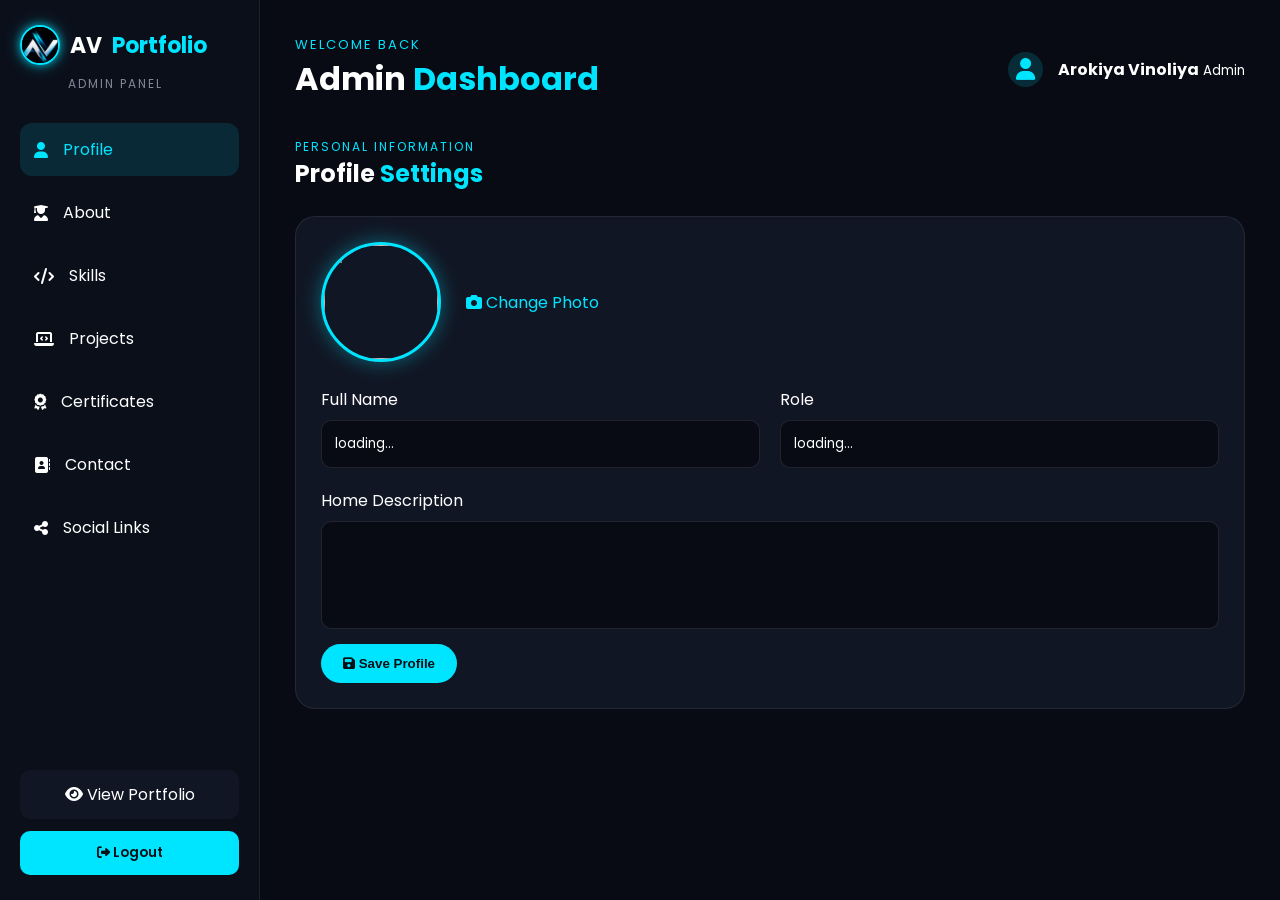
==== dashboard.html @ d221850b "Add portfolio website files" ====
<!DOCTYPE html>
<html lang="en">
<head>
    <meta charset="UTF-8">
    <meta name="viewport" content="width=device-width, initial-scale=1.0">

    <title>Admin Dashboard | Arokiya Vinoliya</title>

    <link href="https://fonts.googleapis.com/css2?family=Poppins:wght@300;400;500;600;700&display=swap" rel="stylesheet">

    <link rel="stylesheet"
          href="https://cdnjs.cloudflare.com/ajax/libs/font-awesome/6.5.2/css/all.min.css">

    <link rel="stylesheet" href="dashboard.css">
</head>

<body>

<!-- ================= SIDEBAR ================= -->

<div class="dashboard">

    <aside class="sidebar">

        <div class="dashboard-logo">
            <img src="logo.png" alt="AV Logo">
            AV<span>Portfolio</span>
        </div>

        <p class="admin-label">ADMIN PANEL</p>

        <ul class="sidebar-menu">

            <li class="menu-item active" data-section="profile">
                <i class="fas fa-user"></i>
                <span>Profile</span>
            </li>

            <li class="menu-item" data-section="about">
                <i class="fas fa-user-graduate"></i>
                <span>About</span>
            </li>

            <li class="menu-item" data-section="skills">
                <i class="fas fa-code"></i>
                <span>Skills</span>
            </li>

            <li class="menu-item" data-section="projects">
                <i class="fas fa-laptop-code"></i>
                <span>Projects</span>
            </li>

            <li class="menu-item" data-section="certificates">
                <i class="fas fa-award"></i>
                <span>Certificates</span>
            </li>

            <li class="menu-item" data-section="contact">
                <i class="fas fa-address-book"></i>
                <span>Contact</span>
            </li>

            <li class="menu-item" data-section="social">
                <i class="fas fa-share-nodes"></i>
                <span>Social Links</span>
            </li>

        </ul>

        <div class="sidebar-bottom">

            <a href="index.html" target="_blank">
                <i class="fas fa-eye"></i>
                View Portfolio
            </a>

            <button id="logoutBtn">
                <i class="fas fa-right-from-bracket"></i>
                Logout
            </button>

        </div>

    </aside>


    <!-- ================= MAIN CONTENT ================= -->

    <main class="main-content">

        <div class="topbar">

            <div>
                <p class="welcome-text">WELCOME BACK</p>
                <h1>Admin <span>Dashboard</span></h1>
            </div>

            <div class="admin-profile">
                <div class="admin-avatar">
                    <i class="fas fa-user"></i>
                </div>

                <div>
                    <strong>Arokiya Vinoliya</strong>
                    <small>Admin</small>
                </div>
            </div>

        </div>


        <!-- ================= PROFILE ================= -->

        <section class="dashboard-section active-section" id="profile">

            <div class="section-heading">

                <div>
                    <p>PERSONAL INFORMATION</p>
                    <h2>Profile <span>Settings</span></h2>
                </div>

            </div>

            <div class="edit-card">

                <div class="profile-preview">

                    <div class="dashboard-photo">
                        <img src="No dp _ Dp _ empty _ default dp _ blocked dp _ pfp _ gray dp _ black dp.jpg" id="profilePreview">
                    </div>

                    <label class="upload-btn">

                        <i class="fas fa-camera"></i>
                        Change Photo

                        <input type="file"
                               id="profileImage"
                               accept="image/*"
                               hidden>

                    </label>

                </div>


                <div class="form-grid">

                    <div class="form-group">

                        <label>Full Name</label>

                        <input type="text"
                               id="profileName"
                               value="loading...">

                    </div>

                    <div class="form-group">

                        <label>Role</label>

                        <input type="text"
                               id="profileRole"
                               value="loading...">

                    </div>

                    <div class="form-group full">

                        <label>Home Description</label>

                        <textarea id="profileDescription"
                                  rows="4"></textarea>

                    </div>

                </div>

                <button class="save-btn" onclick="saveProfile()">
                    <i class="fas fa-save"></i>
                    Save Profile
                </button>

            </div>

        </section>

        <!-- ================= ABOUT ================= -->

<section class="dashboard-section" id="about">

    <div class="section-heading">

        <div>
            <p>EDIT ABOUT SECTION</p>
            <h2>About <span>Me</span></h2>
        </div>

    </div>

    <div class="cards-grid">

        <!-- STUDENT -->
        <div class="edit-card">

            <div class="card-icon">
                <i class="fas fa-user-graduate"></i>
            </div>

            <h3>B.Tech IT Student</h3>

            <textarea
                rows="5"
                id="aboutStudent"
            >Currently pursuing B.Tech Information Technology and building my knowledge in programming, web development and modern technologies.</textarea>

            <button
                class="small-save"
                onclick="saveAbout('student')">

                <i class="fas fa-save"></i>
                Save Changes

            </button>

        </div>


        <!-- INTERESTS -->
        <div class="edit-card">

            <div class="card-icon">
                <i class="fas fa-heart"></i>
            </div>

            <h3>My Interests</h3>

            <textarea
                rows="5"
                id="aboutInterests"
            >I enjoy learning new technologies, creating websites, exploring creative ideas and improving my technical skills.</textarea>

            <button
                class="small-save"
                onclick="saveAbout('interests')">

                <i class="fas fa-save"></i>
                Save Changes

            </button>

        </div>


        <!-- GOAL -->
        <div class="edit-card">

            <div class="card-icon">
                <i class="fas fa-rocket"></i>
            </div>

            <h3>My Goal</h3>

            <textarea
                rows="5"
                id="aboutGoal"
            >My goal is to become a skilled IT professional and work on innovative projects that solve real-world problems.</textarea>

            <button
                class="small-save"
                onclick="saveAbout('goal')">

                <i class="fas fa-save"></i>
                Save Changes

            </button>

        </div>

    </div>


    <!-- ================= PROFILE STATS ================= -->

    <div class="section-heading about-stats-heading">

        <div>
            <p>PROFILE INFORMATION</p>
            <h2>My <span>Stats</span></h2>
        </div>

    </div>


    <div class="about-stats-grid">


        <!-- PROJECTS - AUTOMATIC -->
        <div class="stat-edit-card">

            <div class="stat-icon">
                <i class="fas fa-folder-open"></i>
            </div>

            <div class="stat-content">

                <h3>Projects</h3>

                <strong id="dashboardProjectCount">
                    0+
                </strong>

                <small>
                    Automatically calculated
                </small>

            </div>

        </div>


        <!-- CERTIFICATES - AUTOMATIC -->
        <div class="stat-edit-card">

            <div class="stat-icon">
                <i class="fas fa-award"></i>
            </div>

            <div class="stat-content">

                <h3>Certificates</h3>

                <strong id="dashboardCertificateCount">
                    0+
                </strong>

                <small>
                    Automatically calculated
                </small>

            </div>

        </div>


        <!-- CGPA - EDITABLE -->
        <div class="stat-edit-card">

            <div class="stat-icon">
                <i class="fas fa-graduation-cap"></i>
            </div>

            <div class="stat-content">

                <h3>CGPA</h3>

                <input
                    type="number"
                    id="aboutCgpa"
                    min="0"
                    max="10"
                    step="0.01"
                    placeholder="Enter CGPA"
                >

                <button
                    class="small-save"
                    onclick="saveAboutCgpa()">

                    <i class="fas fa-save"></i>
                    Save CGPA

                </button>

            </div>

        </div>


        <!-- RESUME -->
        <div class="stat-edit-card">

            <div class="stat-icon">
                <i class="fas fa-file-pdf"></i>
            </div>

            <div class="stat-content">

                <h3>Resume</h3>

                <input
                    type="file"
                    id="resumeFile"
                    accept=".pdf"
                >

                <button
                    class="small-save"
                    onclick="uploadResume()">

                    <i class="fas fa-upload"></i>
                    Upload Resume

                </button>

                <small id="resumeStatus">
                    No resume uploaded
                </small>

            </div>

        </div>


    </div>

</section>
        <!-- ================= SKILLS ================= -->

        <section class="dashboard-section" id="skills">

            <div class="section-heading">

                <div>
                    <p>MANAGE YOUR TECHNOLOGIES</p>
                    <h2>My <span>Skills</span></h2>
                </div>

                <button class="add-btn" onclick="openSkillModal()">
                    <i class="fas fa-plus"></i>
                    Add Skill
                </button>

            </div>

        <div class="data-list" id="skillsList"></div>

        </section>

    <!-- ================= PROJECTS ================= -->

<section class="dashboard-section" id="projects">

    <div class="section-heading">

        <div>
            <p>MANAGE YOUR WORK</p>
            <h2>My <span>Projects</span></h2>
        </div>

        <button
            type="button"
            class="add-btn"
            onclick="openProjectModal()">

            <i class="fas fa-plus"></i>
            Add Project

        </button>

    </div>

    <div
        class="project-admin-grid"
        id="projectAdminGrid">

        <div class="loading-message">
            <i class="fas fa-spinner fa-spin"></i>
            Loading projects...
        </div>

    </div>

</section>
<!-- ================= PROJECT MODAL ================= -->

<div class="modal" id="projectModal">

    <div class="modal-box project-modal-box">

        <button
            type="button"
            class="close-modal"
            onclick="closeProjectModal()">

            <i class="fas fa-xmark"></i>

        </button>


        <div class="modal-icon">

            <i class="fas fa-laptop-code"></i>

        </div>


        <h2 id="projectModalTitle">
            Add New <span>Project</span>
        </h2>

        <p>
            Add your project details below.
        </p>


        <!-- Project Title -->

        <div class="form-group">

            <label>Project Title</label>

            <input
                type="text"
                id="projectTitle"
                placeholder="Example: Personal Portfolio">

        </div>


        <!-- Description -->

        <div class="form-group">

            <label>Description</label>

            <textarea
                id="projectDescription"
                rows="4"
                placeholder="Describe your project..."></textarea>

        </div>


        <!-- Technologies -->

        <div class="form-group">

            <label>Technologies</label>

            <input
                type="text"
                id="projectTechnologies"
                placeholder="HTML, CSS, JavaScript">

            <small>
                Separate technologies using commas.
            </small>

        </div>


        <!-- GitHub -->

        <div class="form-group">

            <label>
                <i class="fab fa-github"></i>
                GitHub Link
            </label>

            <input
                type="url"
                id="projectGithub"
                placeholder="https://github.com/username/project">

        </div>


        <!-- Live Demo -->

        <div class="form-group">

            <label>
                <i class="fas fa-globe"></i>
                Live Demo Link
            </label>

            <input
                type="url"
                id="projectLiveDemo"
                placeholder="https://your-project.com">

        </div>


       

        <!-- Project Image Upload -->

<div class="form-group">

    <label>
        <i class="fas fa-image"></i>
        Project Image
    </label>

    <input
        type="file"
        id="projectImageFile"
        accept="image/*">

    <small>
        Upload a project image.
    </small>

</div>

        <button
            type="button"
            class="save-btn"
            onclick="saveProject()">

            <i class="fas fa-save"></i>

            Save Project

        </button>

    </div>

</div>
<!-- ================= CERTIFICATE MODAL ================= -->

<div class="modal" id="certificateModal">

    <div class="modal-box certificate-modal-box">

        <button
            type="button"
            class="close-modal"
            onclick="closeCertificateModal()">

            <i class="fas fa-xmark"></i>

        </button>


        <div class="modal-icon">

            <i class="fas fa-certificate"></i>

        </div>


        <h2 id="certificateModalTitle">
            Add New <span>Certificate</span>
        </h2>


        <p>
            Add your certificate details below.
        </p>


        <!-- Certificate Title -->

        <div class="form-group">

            <label>
                Certificate Title
            </label>

            <input
                type="text"
                id="certificateTitle"
                placeholder="Example: Cloud Computing">

        </div>


        <!-- Issuing Organization -->

        <div class="form-group">

            <label>
                Issuing Organization
            </label>

            <input
                type="text"
                id="certificateOrganization"
                placeholder="Example: NPTEL">

        </div>


        <!-- Achievement -->

        <div class="form-group">

            <label>
                Achievement / Grade
            </label>

            <input
                type="text"
                id="certificateGrade"
                placeholder="Example: Elite + Silver">

        </div>


        <!-- Issue Date -->

        <div class="form-group">

            <label>
                Issue Date
            </label>

            <input
                type="text"
                id="certificateDate"
                placeholder="Example: March 2026">

        </div>
        <!-- Certificate Description -->

<div class="form-group">

    <label>
        Description
    </label>

    <textarea
        id="certificateDescription"
        rows="4"
        placeholder="Describe your certificate, achievement or what you learned..."></textarea>

</div>


        <!-- Certificate File Upload -->

        <div class="form-group">

            <label>

                <i class="fas fa-file-arrow-up"></i>

                Upload Certificate

            </label>


            <input
                type="file"
                id="certificateFile"
                accept="image/*,.pdf">


            <small>
                Upload certificate image or PDF.
            </small>
            <div
    id="existingCertificateFile"
    style="
        display:none;
        margin-top:10px;
        padding:10px;
        border-radius:10px;
        background:rgba(0,229,255,0.08);
        color:#00e5ff;
        font-size:12px;
    ">
</div>

        </div>


        <!-- Save -->

        <button
            type="button"
            class="save-btn"
            onclick="saveCertificate()">

            <i class="fas fa-save"></i>

            Save Certificate

        </button>


    </div>

</div>
<!-- ================= CERTIFICATES ================= -->

<section class="dashboard-section" id="certificates">

    <div class="section-heading">

        <div>
            <p>YOUR ACHIEVEMENTS</p>
            <h2>My <span>Certificates</span></h2>
        </div>

        <button
            type="button"
            class="add-btn"
            onclick="openCertificateModal()">

            <i class="fas fa-plus"></i>
            Add Certificate

        </button>

    </div>


    <div
        class="certificate-admin-grid"
        id="certificateAdminGrid">

        <div class="loading-message">

            <i class="fas fa-spinner fa-spin"></i>

            Loading certificates...

        </div>

    </div>

</section>
        <!-- ================= CONTACT ================= -->

        <section class="dashboard-section" id="contact">

            <div class="section-heading">

                <div>
                    <p>CONTACT INFORMATION</p>
                    <h2>Contact <span>Details</span></h2>
                </div>

            </div>


            <div class="edit-card">

                <div class="form-grid">

                    <div class="form-group">

                        <label>Email</label>

                        <input type="email"
                               id="email"
                               value="yourmail@gmail.com">

                    </div>

                    <div class="form-group">

                        <label>Phone</label>

                        <input type="text"
                               id="phone"
                               value="+91 XXXXX XXXXX">

                    </div>

                    <div class="form-group full">

                        <label>Location</label>

                        <input type="text"
                               id="location"
                               value="Tamil Nadu, India">

                    </div>

                </div>

                <button
                   
                   class="save-btn"
                   onclick="saveContact()">

                  <i class="fas fa-save"></i>
                    Save Contact

                </button>

            </div>

        </section>


        <!-- ================= SOCIAL ================= -->

        <section class="dashboard-section" id="social">

            <div class="section-heading">

                <div>
                    <p>SOCIAL MEDIA</p>
                    <h2>Social <span>Links</span></h2>
                </div>

            </div>


            <div class="edit-card">

                <div class="form-group">

                    <label>
                        <i class="fab fa-linkedin"></i>
                        LinkedIn
                    </label>

                   <input type="url"
       id="socialLinkedin"
       placeholder="www.linkedin.com/in/xxxxx-x-xxxxxx">

                </div>


                <div class="form-group">

                    <label>
                        <i class="fab fa-github"></i>
                        GitHub
                    </label>

                   <input type="url"
       id="socialGithub"
       placeholder="https://github.com/yourusername">

                </div>


                <div class="form-group">

                    <label>
                        <i class="fab fa-whatsapp"></i>
                        Whatsapp
                    </label>

                    <input type="url"
                           id="socialWhatsapp"  
                           placeholder="https://wa.me/xxxxxxxxxxx">

                </div>


               <button
    type="button"
    class="save-btn"
    onclick="saveSocialLinks()">

    <i class="fas fa-save"></i>
    Save Social Links

</button> 
            </div>

        </section>

    </main>

</div>


<!-- ================= SKILL MODAL ================= -->

<div class="modal" id="skillModal">

    <div class="modal-box">

        <button
            type="button"
            class="close-modal"
            onclick="closeSkillModal()">

            <i class="fas fa-xmark"></i>

        </button>


        <div class="modal-icon">

            <i class="fas fa-code"></i>

        </div>


        <h2 id="skillModalTitle">
            Add New <span>Skill</span>
        </h2>

        <p>
            Add or update a skill in your portfolio.
        </p>


        <div class="form-group">

            <label>Skill Category</label>

        <div class="category-row">

    <select id="skillCategory"></select>

    <button
        type="button"
        class="add-category-btn"
        onclick="openCategoryModal()">

        <i class="fas fa-plus"></i>

        Add Category

    </button>

</div>

        </div>


        <div class="form-group">

            <label>Skill Name</label>

            <input
                type="text"
                id="newSkillName"
                placeholder="Example: Python">

        </div>


        <div class="form-group">

            <label>
                Skill Level:
                <span id="skillPercentageText">80%</span>
            </label>

            <input
                type="range"
                id="newSkillPercentage"
                min="0"
                max="100"
                value="80">

        </div>


        <button
            type="button"
            class="save-btn"
            onclick="saveSkill()">

            <i class="fas fa-save"></i>

            Save Skill

        </button>

    </div>

</div>
<div class="modal" id="categoryModal">

    <div class="modal-box">

        <button
            type="button"
            class="close-modal"
            onclick="closeCategoryModal()">

            <i class="fas fa-xmark"></i>

        </button>


        <div class="modal-icon">

            <i class="fas fa-layer-group"></i>

        </div>


        <h2>
            Add New <span>Category</span>
        </h2>

        <p>
            Create a custom skill category.
        </p>


        <div class="form-group">

            <label>Category Name</label>

            <input
                type="text"
                id="newCategoryName"
                placeholder="Example: Frameworks">

        </div>


        <button
            type="button"
            class="save-btn"
            onclick="saveCategory()">

            <i class="fas fa-plus"></i>

            Add Category

        </button>

    </div>

</div>
<div id="confirmModal" class="confirm-modal">

    <div class="confirm-box">

        <div class="confirm-icon">
            <i class="fas fa-trash"></i>
        </div>

       <h2 id="confirmModalTitle">
    Delete ?
</h2>

<p id="confirmModalMessage">
    Are you sure you want to delete this ?
</p>
        <div class="confirm-actions">

            <button
                type="button"
                id="cancelConfirmBtn"
                class="cancel-confirm">
                Cancel
            </button>

            <button
                type="button"
                id="deleteConfirmBtn"
                class="delete-confirm">
                <i class="fas fa-trash"></i>
                Delete
            </button>

        </div>

    </div>

</div>
<div id="toastMessage" class="toast-message"></div>

<script type="module" src="dashboard.js"></script>
</body>
</html>
---- dashboard.css ----
/* ================= GENERAL ================= */

* {
    margin: 0;
    padding: 0;
    box-sizing: border-box;
}

html {
    scroll-behavior: smooth;
}

body {
    font-family: "Poppins", sans-serif;
    background: #080b14;
    color: #ffffff;
}


/* ================= LOGIN PAGE ================= */

.login-page {

    min-height: 100vh;

    display: flex;

    align-items: center;

    justify-content: center;

    padding: 30px;

    position: relative;

    overflow: hidden;
}


/* Background Glow */

.login-glow {

    position: absolute;

    width: 450px;
    height: 450px;

    background: rgba(0, 229, 255, 0.12);

    border-radius: 50%;

    filter: blur(100px);

    animation: glowMove 5s infinite alternate;

}


@keyframes glowMove {

    from {
        transform: translate(-80px, -40px);
    }

    to {
        transform: translate(80px, 40px);
    }

}


/* ================= LOGIN CARD ================= */

.login-card {

    width: 100%;

    max-width: 430px;

    padding: 45px 40px;

    background:
        linear-gradient(
            145deg,
            #111624,
            #0b0f1b
        );

    border: 1px solid rgba(255,255,255,0.08);

    border-radius: 25px;

    text-align: center;

    position: relative;

    z-index: 2;

    box-shadow:
        0 20px 60px rgba(0,0,0,0.4);

    backdrop-filter: blur(15px);

    animation: cardAppear 0.7s ease;
}


@keyframes cardAppear {

    from {
        opacity: 0;
        transform: translateY(30px);
    }

    to {
        opacity: 1;
        transform: translateY(0);
    }

}


/* ================= LOGO ================= */

.login-logo {

    font-size: 27px;

    font-weight: 700;

    margin-bottom: 25px;
}

.login-logo span {
    color: #00e5ff;
}


/* ================= LOGIN ICON ================= */

.login-icon {

    width: 70px;
    height: 70px;

    margin: auto;

    display: flex;

    align-items: center;

    justify-content: center;

    border-radius: 20px;

    background: rgba(0,229,255,0.1);

    color: #00e5ff;

    font-size: 28px;

    box-shadow:
        0 0 25px rgba(0,229,255,0.12);
}


/* ================= TITLE ================= */

.login-card h1 {

    font-size: 30px;

    margin-top: 22px;

    margin-bottom: 8px;
}

.login-card h1 span {

    color: #00e5ff;
}


.login-subtitle {

    color: #858b9b;

    font-size: 13px;

    margin-bottom: 30px;
}


/* ================= INPUT ================= */

.input-group {

    text-align: left;

    margin-bottom: 20px;
}

.input-group label {

    display: block;

    color: #c9c9d2;

    font-size: 13px;

    margin-bottom: 8px;
}

.input-group label i {

    color: #00e5ff;

    margin-right: 6px;
}


.input-group input {

    width: 100%;

    padding: 14px 15px;

    background: #080b14;

    border: 1px solid rgba(255,255,255,0.1);

    border-radius: 10px;

    color: white;

    outline: none;

    font-family: inherit;

    transition: 0.3s;
}


.input-group input:focus {

    border-color: #00e5ff;

    box-shadow:
        0 0 15px rgba(0,229,255,0.12);
}


.input-group input::placeholder {

    color: #626878;
}


/* ================= PASSWORD ================= */

.password-box {

    position: relative;
}

.password-box input {

    padding-right: 45px;
}


.password-box i {

    position: absolute;

    right: 15px;

    top: 50%;

    transform: translateY(-50%);

    color: #858b9b;

    cursor: pointer;

    transition: 0.3s;
}


.password-box i:hover {

    color: #00e5ff;
}


/* ================= LOGIN BUTTON ================= */

.login-btn {

    width: 100%;

    padding: 14px;

    margin-top: 10px;

    border: none;

    border-radius: 30px;

    background: #00e5ff;

    color: #071017;

    font-family: inherit;

    font-size: 15px;

    font-weight: 600;

    cursor: pointer;

    transition: 0.3s;

    display: flex;

    justify-content: center;

    align-items: center;

    gap: 10px;
}


.login-btn:hover {

    transform: translateY(-3px);

    box-shadow:
        0 0 25px rgba(0,229,255,0.5);
}


/* ================= MESSAGE ================= */

#loginMessage {

    font-size: 13px;

    margin-top: 15px;

    min-height: 20px;
}

.success {

    color: #00e5ff;
}

.error {

    color: #ff6b6b;
}


/* ================= BACK ================= */

.back-home {

    display: inline-flex;

    align-items: center;

    gap: 8px;

    margin-top: 25px;

    color: #9297a7;

    text-decoration: none;

    font-size: 13px;

    transition: 0.3s;
}


.back-home:hover {

    color: #00e5ff;

    transform: translateX(-3px);
}


/* ================= MOBILE ================= */

@media (max-width: 500px) {

    .login-page {

        padding: 20px;
    }

    .login-card {

        padding: 35px 25px;
    }

    .login-card h1 {

        font-size: 26px;
    }

}
/* ================= DASHBOARD ================= */

.dashboard{
    display:flex;
    min-height:100vh;
}

/* Sidebar */

.sidebar{
    width:260px;
    background:#0b0f1a;
    border-right:1px solid rgba(255,255,255,.08);
    padding:25px 20px;
    position:fixed;
    height:100vh;
    display:flex;
    flex-direction:column;
}

.dashboard-logo{
     display: flex;
    align-items: center;
    gap: 10px;
    font-size: 22px;
    font-weight: 700;}
.dashboard-logo img {
    width: 40px;
    height: 40px;
    border-radius: 50%;
    object-fit: cover;
    display: block;
    border: 2px solid #00e5ff;
    box-shadow:
        0 0 8px rgba(0, 229, 255, 0.7),
        0 0 18px rgba(0, 229, 255, 0.35);
}
.dashboard-logo span{color:#00e5ff;}

.admin-label{
    color:#7f8799;
    font-size:12px;
    letter-spacing:2px;
    margin-bottom:30px;
    padding-top: 10px;
    padding-left: 48px;
}

.sidebar-menu{
    list-style:none;
    flex:1;
    overflow-y:auto;
    min-height:0;
}

.sidebar-menu li{
    display:flex;
    align-items:center;
    gap:15px;
    padding:14px;
    margin-bottom:10px;
    border-radius:12px;
    cursor:pointer;
    transition:.3s;
}

.sidebar-menu li:hover,
.sidebar-menu li.active{
    background:rgba(0,229,255,.12);
    color:#00e5ff;
}

.sidebar-bottom{
    display:flex;
    flex-direction:column;
    gap:12px;
    margin-top:20px;
    flex-shrink:0;
}

.sidebar-bottom a,
.sidebar-bottom button{
    padding:12px;
    border-radius:10px;
    border:none;
    text-decoration:none;
    text-align:center;
    cursor:pointer;
    font-family:inherit;
    background:#111624;
    color:white;
}

.sidebar-bottom button{
    background:#00e5ff;
    color:#071017;
    font-weight:600;
}

/* Main */

.main-content{
    margin-left:260px;
    flex:1;
    padding:35px;
}

.topbar{
    display:flex;
    justify-content:space-between;
    align-items:center;
    margin-bottom:35px;
}

.welcome-text{
    color:#00e5ff;
    font-size:13px;
    letter-spacing:2px;
}

.topbar h1 span{
    color:#00e5ff;
}

.admin-profile{
    display:flex;
    align-items:center;
    gap:15px;
}

.admin-avatar{
    width:35px;
    height:35px;
    border-radius:50%;
    background:rgba(0,229,255,.15);
    display:flex;
    justify-content:center;
    align-items:center;
    color:#00e5ff;
    font-size:22px;
}

/* Sections */

.dashboard-section{
    display:none;
}

.active-section{
    display:block;
    animation:fade .4s ease;
}

@keyframes fade{
    from{opacity:0; transform:translateY(15px);}
    to{opacity:1; transform:none;}
}

.section-heading{
    display:flex;
    justify-content:space-between;
    align-items:center;
    margin-bottom:25px;
}

.section-heading p{
    color:#00e5ff;
    font-size:12px;
    letter-spacing:2px;
}

.section-heading h2 span{
    color:#00e5ff;
}

/* Cards */

.edit-card{
    background:#111624;
    padding:25px;
    border-radius:20px;
    border:1px solid rgba(255,255,255,.08);
    margin-bottom:20px;
}

.cards-grid{
    display:grid;
    grid-template-columns:repeat(auto-fit,minmax(260px,1fr));
    gap:20px;
}

.card-icon{
    width:55px;
    height:55px;
    background:rgba(0,229,255,.12);
    color:#00e5ff;
    border-radius:15px;
    display:flex;
    justify-content:center;
    align-items:center;
    font-size:22px;
    margin-bottom:15px;
}

.form-grid{
    display:grid;
    grid-template-columns:1fr 1fr;
    gap:20px;
}

.form-group{
    display:flex;
    flex-direction:column;
    gap:8px;
}

.form-group.full{
    grid-column:1/3;
}

.form-group input,
.form-group textarea{
    padding:13px;
    background:#080b14;
    color:white;
    border:1px solid rgba(255,255,255,.1);
    border-radius:10px;
    font-family:inherit;
}

.form-group textarea{
    resize:none;
}

.form-group input:focus,
.form-group textarea:focus{
    outline:none;
    border-color:#00e5ff;
}

/* Save Button */

.save-btn,
.add-btn,
.small-save{
    padding:12px 22px;
    border:none;
    border-radius:30px;
    cursor:pointer;
    background:#00e5ff;
    color:#071017;
    font-weight:600;
    margin-top:15px;
}

.small-save{
    width:100%;
}

/* Profile */

.profile-preview{
    display:flex;
    align-items:center;
    gap:25px;
    margin-bottom:25px;
}

.dashboard-photo{
    width:120px;
    height:120px;
    border-radius:50%;
    overflow:hidden;
    border:3px solid #00e5ff;
    box-shadow:0 0 20px rgba(0,229,255,.4);
}

.dashboard-photo img{
    width:100%;
    height:100%;
    object-fit:cover;
}

.upload-btn{
    color:#00e5ff;
    cursor:pointer;
}

/* Skills */

.data-list{
    display:flex;
    flex-direction:column;
    gap:18px;
}

.data-item{
    display:grid;
    grid-template-columns:55px 1fr 60px 45px 45px;
    align-items:center;
    gap:15px;
    background:#111624;
    padding:18px;
    border-radius:15px;
}

.item-icon{
    width:50px;
    height:50px;
    border-radius:12px;
    background:rgba(0,229,255,.12);
    color:#00e5ff;
    display:flex;
    justify-content:center;
    align-items:center;
    font-size:22px;
}

.mini-progress{
    background:#222838;
    height:7px;
    border-radius:20px;
    margin-top:8px;
}

.mini-progress div{
    height:100%;
    background:#00e5ff;
    border-radius:20px;
}

.edit-btn,
.delete-btn{
    border:none;
    background:#161c2a;
    color:white;
    padding:10px;
    border-radius:10px;
    cursor:pointer;
}

.edit-btn:hover{
    color:#00e5ff;
}

.delete-btn:hover{
    color:#ff5c5c;
}

/* Projects */

.project-admin-grid{
    display:grid;
    grid-template-columns:repeat(auto-fit,minmax(280px,1fr));
    gap:22px;
}

.project-admin-card{
    background:#111624;
    border-radius:18px;
    padding:22px;
    border:1px solid rgba(255,255,255,.08);
}

.project-admin-icon{
    width:60px;
    height:60px;
    border-radius:15px;
    background:rgba(0,229,255,.12);
    color:#00e5ff;
    display:flex;
    justify-content:center;
    align-items:center;
    font-size:24px;
    margin-bottom:18px;
}

.tags{
    display:flex;
    flex-wrap:wrap;
    gap:8px;
    margin:15px 0;
}

.tags span{
    padding:5px 10px;
    border-radius:20px;
    background:rgba(0,229,255,.12);
    color:#00e5ff;
    font-size:12px;
}

.card-actions{
    display:flex;
    gap:10px;
    margin-top:20px;
}

/* Certificates */

.certificate-admin-grid{
    display:grid;
    grid-template-columns:repeat(auto-fit,minmax(260px,1fr));
    gap:20px;
}

.certificate-admin-card{
    display:grid;
    grid-template-columns: 60px minmax(0, 1fr) auto;
    align-items:center;
    gap:18px;
    background:#111624;
    padding:20px;
    border-radius:15px;
}

.certificate-admin-icon{
    width:55px;
    height:55px;
    border-radius:12px;
    background:rgba(0,229,255,.12);
    color:#00e5ff;
    display:flex;
    justify-content:center;
    align-items:center;
    font-size:22px;
}

.certificate-admin-card span{
    background:rgba(0,229,255,.12);
    color:#00e5ff;
    padding:5px 10px;
    border-radius:20px;
    font-size:12px;
}

/* Modal */

.modal{
    position:fixed;
    inset:0;
    background:rgba(0,0,0,.7);
    display:none;
    justify-content:center;
    align-items:center;
    padding:20px;
}

.modal.show{
    display:flex;
}

.modal-box{
    width:100%;
    max-width:420px;
    background:#111624;
    padding:30px;
    border-radius:20px;
    position:relative;
}

.modal-icon{
    width:60px;
    height:60px;
    border-radius:15px;
    background:rgba(0,229,255,.12);
    color:#00e5ff;
    display:flex;
    justify-content:center;
    align-items:center;
    font-size:24px;
    margin-bottom:20px;
}

.close-modal{
    position:absolute;
    right:15px;
    top:15px;
    border:none;
    background:none;
    color:white;
    font-size:22px;
    cursor:pointer;
}

/* Responsive */

@media(max-width:900px){

.sidebar{
    position:relative;
    width:100%;
    height:auto;
}

.dashboard{
    flex-direction:column;
}

.main-content{
    margin-left:0;
}

.topbar{
    flex-direction:column;
    align-items:flex-start;
    gap:20px;
}

.form-grid{
    grid-template-columns:1fr;
}

.form-group.full{
    grid-column:auto;
}

.data-item{
    grid-template-columns:50px 1fr;
    row-gap:10px;
}

}
/* ================= SKILL FORM ================= */

.form-group select {

    padding: 13px;

    background: #080b14;

    color: white;

    border: 1px solid rgba(255,255,255,0.1);

    border-radius: 10px;

    font-family: inherit;

    outline: none;

}

.form-group select:focus {

    border-color: #00e5ff;

}


#newSkillPercentage {

    width: 100%;

    accent-color: #00e5ff;

    cursor: pointer;

}


#skillPercentageText {

    color: #00e5ff;

    font-weight: 600;

}


.skill-category {

    display: inline-block;

    margin-top: 5px;

    color: #858b9b;

    font-size: 11px;

}
.category-row {
    display: flex;
    gap: 10px;
    align-items: stretch;
}

.category-row select {
    flex: 1;
}

.add-category-btn {
    border: 1px solid rgba(0, 229, 255, 0.4);
    background: rgba(0, 229, 255, 0.08);
    color: #00e5ff;
    padding: 0 15px;
    border-radius: 10px;
    cursor: pointer;
    font-family: inherit;
    font-weight: 600;
    white-space: nowrap;
}

.add-category-btn:hover {
    background: #00e5ff;
    color: #071017;
}

@media (max-width: 600px) {

    .category-row {
        flex-direction: column;
    }

    .add-category-btn {
        min-height: 45px;
    }

}
/* ================= TOAST ================= */

.toast-message {

    position: fixed;

    right: 25px;

    bottom: 25px;

    padding: 13px 20px;

    background: #111a2e;

    color: #00e5ff;

    border: 1px solid
        rgba(0,229,255,0.3);

    border-radius: 12px;

    box-shadow:
        0 10px 30px
        rgba(0,0,0,0.35);

    font-size: 13px;

    font-weight: 500;

    opacity: 0;

    transform:
        translateY(15px);

    pointer-events: none;

    transition:
        0.3s ease;

    z-index: 9999;
}


.toast-message.show {

    opacity: 1;

    transform:
        translateY(0);

}
/* ================= CONFIRM MODAL ================= */

.confirm-modal {

    position: fixed;

    inset: 0;

    display: flex;

    align-items: center;

    justify-content: center;

    background: rgba(3, 7, 15, 0.72);

    backdrop-filter: blur(8px);

    opacity: 0;

    visibility: hidden;

    transition: 0.25s ease;

    z-index: 10000;

}

.confirm-modal.show {

    opacity: 1;

    visibility: visible;

}


.confirm-box {

    width: min(400px, calc(100% - 40px));

    padding: 30px;

    text-align: center;

    background:
        linear-gradient(
            145deg,
            #111a2e,
            #0b1220
        );

    border: 1px solid
        rgba(255,255,255,0.08);

    border-radius: 22px;

    box-shadow:
        0 25px 70px
        rgba(0,0,0,0.5);

    transform: scale(0.92);

    transition: 0.25s ease;

}

.confirm-modal.show .confirm-box {

    transform: scale(1);

}


.confirm-icon {

    width: 55px;

    height: 55px;

    margin: 0 auto 17px;

    display: flex;

    align-items: center;

    justify-content: center;

    border-radius: 16px;

    color: #ff5c6c;

    background:
        rgba(255,92,108,0.10);

    font-size: 20px;

}


.confirm-box h3 {

    margin-bottom: 8px;

    color: white;

    font-size: 19px;

}


.confirm-box p {

    color: #8f98aa;

    font-size: 13px;

    line-height: 1.6;

    margin-bottom: 25px;

}


.confirm-actions {

    display: flex;

    gap: 12px;

}


.confirm-actions button {

    flex: 1;

    min-height: 44px;

    border-radius: 10px;

    font-family: inherit;

    font-weight: 600;

    cursor: pointer;

    transition: 0.25s;

}


.cancel-confirm {

    border: 1px solid
        rgba(255,255,255,0.12);

    background:
        rgba(255,255,255,0.04);

    color: #b8bfce;

}


.cancel-confirm:hover {

    background:
        rgba(255,255,255,0.09);

    color: white;

}


.delete-confirm {

    border: none;

    background: #ff5364;

    color: white;

}


.delete-confirm:hover {

    background: #ff3d51;

    transform: translateY(-2px);

}
/* ================= PROJECT IMAGE ================= */

.project-admin-image {
    width: 100%;
    height: 180px;
    margin-bottom: 20px;
    border-radius: 15px;
    overflow: hidden;
    background: #0b1220;
}

.project-admin-image img {
    width: 100%;
    height: 100%;
    display: block;
    object-fit: cover;
    object-position: center;
}
@media (max-width: 600px) {

    .project-admin-image {
        height: 160px;
    }

}
/* ================= PROJECT MODAL SIZE ================= */

.project-modal-box {
    width: min(520px, calc(100% - 30px));
    max-height: 82vh;
    overflow-y: auto;
    padding: 28px;
}

/* Smaller spacing inside project modal */

.project-modal-box .form-group {
    margin-bottom: 13px;
}

.project-modal-box label {
    font-size: 13px;
    margin-bottom: 6px;
    display: block;
}

.project-modal-box input,
.project-modal-box textarea {
    padding: 11px 13px;
    font-size: 13px;
}

.project-modal-box textarea {
    min-height: 85px;
    resize: vertical;
}

.project-modal-box small {
    font-size: 10px;
    color: #7f899c;
}

.project-modal-box .modal-icon {
    width: 48px;
    height: 48px;
    margin-bottom: 12px;
}

.project-modal-box h2 {
    font-size: 23px;
    margin-bottom: 4px;
}

.project-modal-box > p {
    font-size: 12px;
    margin-bottom: 18px;
}

.project-modal-box .save-btn {
    margin-top: 5px;
    padding: 11px 20px;
}
.project-admin-image {
    width: 100%;
    height: 180px;
    margin-bottom: 18px;
    border-radius: 15px;
    overflow: hidden;
    background: #0b1220;
}

.project-admin-image img {
    width: 100%;
    height: 100%;
    object-fit: cover;
    display: block;
}
/* =====================================================
   CERTIFICATE MODAL - COMPACT & SCROLLABLE
===================================================== */

.certificate-modal-box {
    width: min(520px, calc(100% - 30px));

    max-height: 82vh;

    overflow-y: auto;

    padding: 28px;

    box-sizing: border-box;
}


/* Form spacing */

.certificate-modal-box .form-group {
    margin-bottom: 13px;
}


.certificate-modal-box label {
    display: block;

    font-size: 13px;

    margin-bottom: 6px;
}


.certificate-modal-box input {
    width: 100%;

    box-sizing: border-box;

    padding: 11px 13px;

    font-size: 13px;
}


/* Modal heading */

.certificate-modal-box h2 {
    font-size: 23px;

    margin-bottom: 5px;
}


.certificate-modal-box > p {
    font-size: 12px;

    margin-bottom: 18px;
}


/* Save button */

.certificate-modal-box .save-btn {
    width: 100%;

    margin-top: 5px;

    padding: 11px 18px;
}


/* Scrollbar */

.certificate-modal-box::-webkit-scrollbar {
    width: 6px;
}


.certificate-modal-box::-webkit-scrollbar-thumb {
    background: #00e5ff;

    border-radius: 10px;
}


.certificate-modal-box::-webkit-scrollbar-track {
    background: transparent;
}
@media (max-width: 600px) {

    .certificate-modal-box {

        width: calc(100% - 20px);

        max-height: 88vh;

        padding: 22px;

    }

}
/* =====================================================
   PROJECT MODAL - CUSTOM SCROLLBAR
===================================================== */

.project-modal-box {
    width: min(520px, calc(100% - 30px));

    max-height: 82vh;

    overflow-y: auto;

    box-sizing: border-box;
}


/* Same scrollbar design as Certificate */

.project-modal-box::-webkit-scrollbar {
    width: 6px;
}


.project-modal-box::-webkit-scrollbar-thumb {
    background: #00e5ff;

    border-radius: 10px;
}


.project-modal-box::-webkit-scrollbar-track {
    background: transparent;
}
.project-admin-image {
    width: 100%;
    height: 180px;
    margin-bottom: 18px;
    border-radius: 16px;
    overflow: hidden;
    background: #0b1220;
}

.project-admin-image img {
    width: 100%;
    height: 100%;
    display: block;
    object-fit: cover;
    transition: transform .4s ease;
}

.project-admin-card:hover
.project-admin-image img {
    transform: scale(1.05);
}

/* ================= SIDEBAR SCROLLBAR ================= */

.sidebar::-webkit-scrollbar {
    width: 7px;
}

.sidebar::-webkit-scrollbar-track {
    background: #0b0f1a;
}

.sidebar::-webkit-scrollbar-thumb {
    background: #00e5ff;
    border-radius: 10px;
}

.sidebar::-webkit-scrollbar-thumb:hover {
    background: #00bcd4;
}
/* Main page scrollbar */

html::-webkit-scrollbar {
    width: 8px;
}

html::-webkit-scrollbar-track {
    background: #080b14;
}

html::-webkit-scrollbar-thumb {
    background: #00e5ff;
    border-radius: 10px;
}

html::-webkit-scrollbar-thumb:hover {
    background: #00bcd4;
}

/* ================= SIDEBAR MENU SCROLLBAR ================= */

.sidebar-menu::-webkit-scrollbar {
    width: 7px;
}

.sidebar-menu::-webkit-scrollbar-track {
    background: #0b0f1a;
}

.sidebar-menu::-webkit-scrollbar-thumb {
    background: #00e5ff;
    border-radius: 10px;
}

.sidebar-menu::-webkit-scrollbar-thumb:hover {
    background: #00bcd4;
}
/* =====================================================
   ABOUT SECTION
===================================================== */

#about {
    width: 100%;
}


/* ================= ABOUT CARDS ================= */

#about .cards-grid {
    width: 100%;
    display: grid;
    grid-template-columns: repeat(3, minmax(0, 1fr));
    gap: 22px;
    margin-top: 25px;
}


#about .edit-card {
    position: relative;

    padding: 25px;

    background: rgba(12, 20, 38, 0.72);

    border: 1px solid rgba(0, 217, 255, 0.18);

    border-radius: 18px;

    box-shadow:
        0 10px 35px rgba(0, 0, 0, 0.25);

    transition:
        transform 0.3s ease,
        border-color 0.3s ease,
        box-shadow 0.3s ease;
}


/* Hover only */

#about .edit-card:hover {

    transform: translateY(-5px);

    border-color: rgba(0, 217, 255, 0.55);

    box-shadow:
        0 0 20px rgba(0, 217, 255, 0.12),
        0 15px 40px rgba(0, 0, 0, 0.3);
}


/* ================= CARD ICON ================= */

#about .card-icon {

    width: 52px;
    height: 52px;

    display: flex;
    align-items: center;
    justify-content: center;

    margin-bottom: 17px;

    border-radius: 14px;

    background: rgba(0, 217, 255, 0.08);

    border: 1px solid rgba(0, 217, 255, 0.25);
}


#about .card-icon i {

    font-size: 21px;

    color: #00d9ff;

    filter:
        drop-shadow(0 0 7px rgba(0, 217, 255, 0.5));
}


/* ================= CARD TITLE ================= */

#about .edit-card h3 {

    margin: 0 0 13px;

    color: #ffffff;

    font-size: 17px;

    font-weight: 600;
}


/* ================= TEXTAREA ================= */

#about .edit-card textarea {

    width: 100%;

    min-height: 115px;

    padding: 13px 14px;

    box-sizing: border-box;

    resize: vertical;

    border-radius: 11px;

    border: 1px solid rgba(255, 255, 255, 0.08);

    outline: none;

    background: rgba(5, 12, 25, 0.75);

    color: #dce5f5;

    font-family: "Poppins", sans-serif;

    font-size: 13px;

    line-height: 1.6;

    transition: 0.25s ease;
}


#about .edit-card textarea:focus {

    border-color: rgba(0, 217, 255, 0.55);

    box-shadow:
        0 0 12px rgba(0, 217, 255, 0.10);
}


/* ================= SAVE BUTTON ================= */

#about .small-save {

    margin-top: 13px;

    padding: 10px 16px;

    border: 1px solid rgba(0, 217, 255, 0.35);

    border-radius: 9px;

    background: rgba(0, 217, 255, 0.08);

    color: #00d9ff;

    font-family: "Poppins", sans-serif;

    font-size: 12px;

    font-weight: 600;

    cursor: pointer;

    transition: 0.25s ease;
}


#about .small-save:hover {

    background: #00d9ff;

    color: #07111f;

    border-color: #00d9ff;

    box-shadow:
        0 0 16px rgba(0, 217, 255, 0.35);
}


/* =====================================================
   PROFILE STATS
===================================================== */

.about-stats-heading {

    margin-top: 55px;
}


/* ================= STATS GRID ================= */

.about-stats-grid {

    width: 100%;

    display: grid;

    grid-template-columns:
        repeat(4, minmax(0, 1fr));

    gap: 20px;

    margin-top: 25px;
}


/* ================= STAT CARD ================= */

.stat-edit-card {

    position: relative;

    min-height: 145px;

    padding: 22px;

    display: flex;

    align-items: flex-start;

    gap: 16px;

    box-sizing: border-box;

    background:
        linear-gradient(
            145deg,
            rgba(15, 26, 48, 0.9),
            rgba(8, 16, 31, 0.92)
        );

    border: 1px solid rgba(0, 217, 255, 0.16);

    border-radius: 17px;

    overflow: hidden;

    transition:
        transform 0.3s ease,
        border-color 0.3s ease,
        box-shadow 0.3s ease;
}


/* top subtle line */

.stat-edit-card::before {

    content: "";

    position: absolute;

    top: 0;
    left: 12%;
    right: 12%;

    height: 1px;

    background: rgba(0, 217, 255, 0.5);

    box-shadow:
        0 0 10px rgba(0, 217, 255, 0.35);

    opacity: 0.6;
}


/* Hover */

.stat-edit-card:hover {

    transform: translateY(-5px);

    border-color:
        rgba(0, 217, 255, 0.5);

    box-shadow:
        0 0 20px rgba(0, 217, 255, 0.10),
        0 15px 40px rgba(0, 0, 0, 0.3);
}


/* ================= STAT ICON ================= */

.stat-icon {

    flex: 0 0 48px;

    width: 48px;
    height: 48px;

    display: flex;

    align-items: center;
    justify-content: center;

    border-radius: 13px;

    background:
        rgba(0, 217, 255, 0.08);

    border:
        1px solid rgba(0, 217, 255, 0.22);
}


.stat-icon i {

    font-size: 20px;

    color: #00d9ff;

    filter:
        drop-shadow(
            0 0 7px
            rgba(0, 217, 255, 0.45)
        );
}


/* ================= STAT CONTENT ================= */

.stat-content {

    min-width: 0;

    flex: 1;
}


.stat-content h3 {

    margin: 0 0 7px;

    font-size: 14px;

    font-weight: 500;

    color: #9ca9bd;
}


/* ================= COUNT ================= */

.stat-content strong {

    display: block;

    margin-bottom: 4px;

    font-size: 27px;

    font-weight: 700;

    color: #ffffff;

    line-height: 1.1;
}


/* ================= SMALL TEXT ================= */

.stat-content small {

    display: block;

    color: #66758b;

    font-size: 10px;

    line-height: 1.4;
}


/* =====================================================
   CGPA INPUT
===================================================== */

#aboutCgpa {

    width: 100%;

    box-sizing: border-box;

    padding: 9px 11px;

    margin: 3px 0 4px;

    border-radius: 8px;

    border: 1px solid rgba(255, 255, 255, 0.1);

    outline: none;

    background: rgba(3, 10, 21, 0.8);

    color: #ffffff;

    font-family: "Poppins", sans-serif;

    font-size: 13px;

    transition: 0.25s ease;
}


#aboutCgpa:focus {

    border-color: #00d9ff;

    box-shadow:
        0 0 10px
        rgba(0, 217, 255, 0.12);
}


/* CGPA save button */

#aboutCgpa + .small-save {

    margin-top: 7px;

    padding: 7px 11px;

    font-size: 10px;
}


/* =====================================================
   RESUME INPUT
===================================================== */

#resumeFile {

    width: 100%;

    margin: 3px 0 3px;

    font-family: "Poppins", sans-serif;

    font-size: 10px;

    color: #9ca9bd;
}


/* Browser file button */

#resumeFile::file-selector-button {

    padding: 7px 9px;

    margin-right: 7px;

    border-radius: 7px;

    border: 1px solid rgba(0, 217, 255, 0.25);

    background: rgba(0, 217, 255, 0.08);

    color: #00d9ff;

    font-family: "Poppins", sans-serif;

    font-size: 10px;

    cursor: pointer;
}


#resumeFile::file-selector-button:hover {

    background: rgba(0, 217, 255, 0.16);
}


/* Resume button */

#resumeFile + .small-save {

    margin-top: 7px;

    padding: 7px 11px;

    font-size: 10px;
}


/* =====================================================
   RESPONSIVE
===================================================== */

@media (max-width: 1100px) {

    #about .cards-grid {

        grid-template-columns:
            repeat(2, minmax(0, 1fr));

    }


    .about-stats-grid {

        grid-template-columns:
            repeat(2, minmax(0, 1fr));

    }

}


@media (max-width: 650px) {

    #about .cards-grid {

        grid-template-columns: 1fr;

    }


    .about-stats-grid {

        grid-template-columns: 1fr;

    }


    #about .edit-card {

        padding: 20px;

    }


    .stat-edit-card {

        min-height: 125px;

    }

}
/* =====================================================
   PROJECT + SKILL + CERTIFICATE HOVER
   ===================================================== */

.data-item,
.project-admin-card,
.certificate-admin-card {
    border: 1px solid rgba(32, 180, 234, 0.466);
    transition:
        transform 0.3s ease,
        border-color 0.3s ease,
        box-shadow 0.3s ease;
}


/* HOVER ONLY */

.data-item:hover,
.project-admin-card:hover,
.certificate-admin-card:hover {

    transform: translateY(-6px);

    border-color: #00e5ff !important;

    box-shadow:
        0 0 18px rgba(0, 229, 255, 0.20),
        0 12px 35px rgba(0, 229, 255, 0.12);
}
/* =========================================
   SKILLS - 3 CARDS PER ROW
   ========================================= */

.data-list {
    display: grid;
    grid-template-columns: repeat(3, minmax(0, 1fr));
    gap: 18px;
    width: 100%;
}


/* Individual Skill Card */

.data-list .data-item {
    width: 100%;
    min-width: 0;
    box-sizing: border-box;
}


/* Tablet */

@media (max-width: 1000px) {
    .data-list {
        grid-template-columns: repeat(2, minmax(0, 1fr));
    }
}


/* Mobile */

@media (max-width: 650px) {
    .data-list {
        grid-template-columns: 1fr;
    }
}
/* =========================================
   SKILL CARD - PROFESSIONAL ALIGNMENT
   ========================================= */

.data-list .data-item {
    display: grid;
    grid-template-columns: 58px minmax(0, 1fr) auto;
    align-items: center;
    gap: 12px;

    position: relative;
    overflow: hidden;
}


/* Skill Icon */

.data-list .data-item .data-icon {
    width: 50px;
    height: 50px;
    flex-shrink: 0;
}


/* Skill Content */

.data-list .data-item .data-info {
    min-width: 0;
}

.data-list .data-item .data-info h3 {
    margin: 0 0 4px;
    white-space: nowrap;
    overflow: hidden;
    text-overflow: ellipsis;
}


/* Percentage */

.data-list .data-item .data-percentage {
    white-space: nowrap;
}


/* Edit + Delete buttons */

.data-list .data-item .data-actions {
    display: flex;
    align-items: center;
    gap: 8px;
    flex-shrink: 0;
}

.data-list .data-item .data-actions button {
    width: 44px;
    height: 40px;

    display: flex;
    align-items: center;
    justify-content: center;

    border: none;
    border-radius: 12px;

    cursor: pointer;

    transition:
        transform 0.25s ease,
        background 0.25s ease,
        box-shadow 0.25s ease;
}


/* Edit */

.data-list .data-item .data-actions button:first-child:hover {
    background: rgba(0, 229, 255, 0.15);
    color: #00e5ff;

    transform: translateY(-2px);

    box-shadow: 0 0 12px rgba(0, 229, 255, 0.18);
}


/* Delete */

.data-list .data-item .data-actions button:last-child:hover {
    background: rgba(255, 70, 70, 0.12);
    color: #ff5c5c;

    transform: translateY(-2px);

    box-shadow: 0 0 12px rgba(255, 70, 70, 0.15);
}
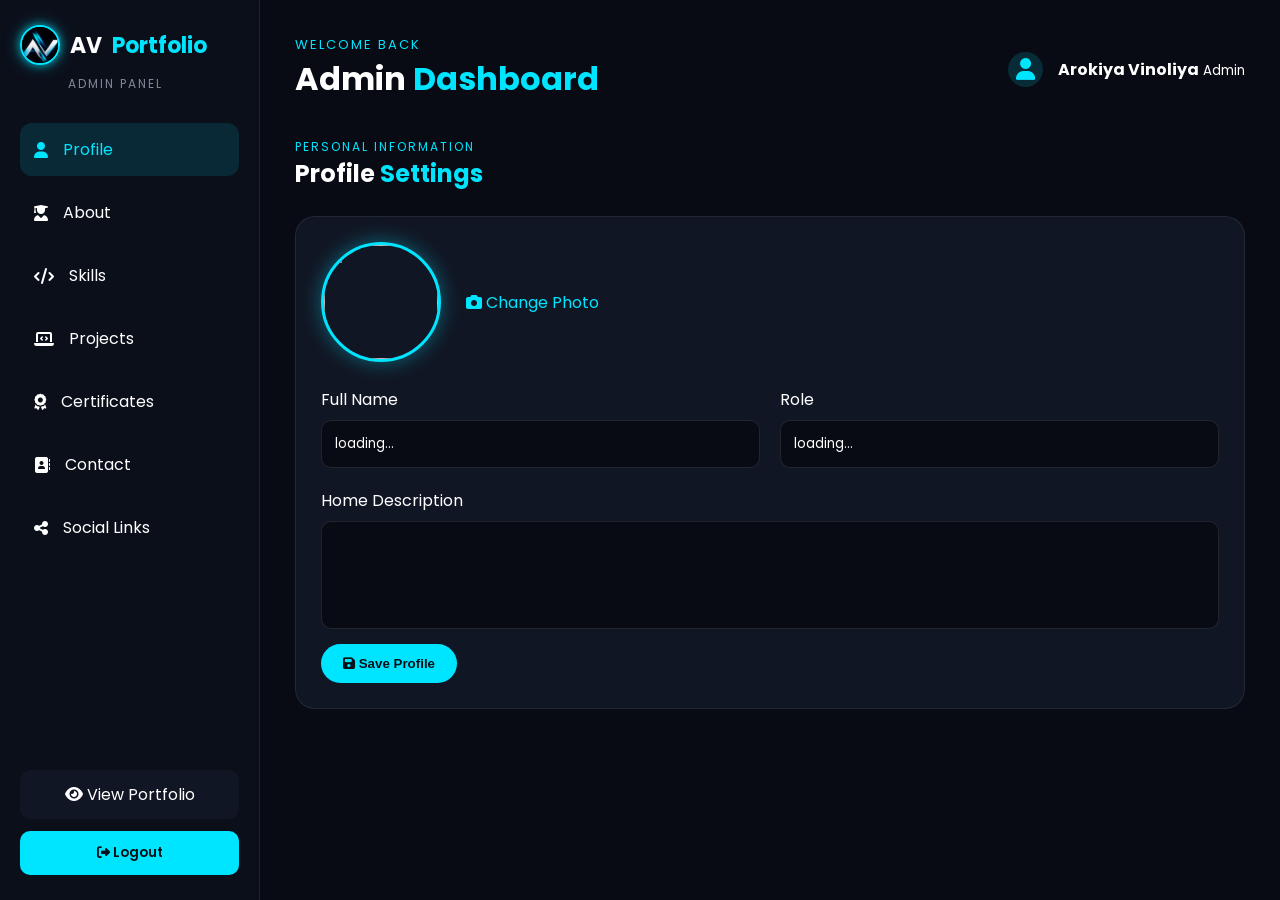
==== commit fce2d170: "Add logo favicon to pages" ====
--- a/dashboard.html
+++ b/dashboard.html
@@ -5,7 +5,7 @@
     <meta name="viewport" content="width=device-width, initial-scale=1.0">
 
     <title>Admin Dashboard | Arokiya Vinoliya</title>
-
+    <link rel="icon" type="image/x-icon" href="logo.png">
     <link href="https://fonts.googleapis.com/css2?family=Poppins:wght@300;400;500;600;700&display=swap" rel="stylesheet">
 
     <link rel="stylesheet"
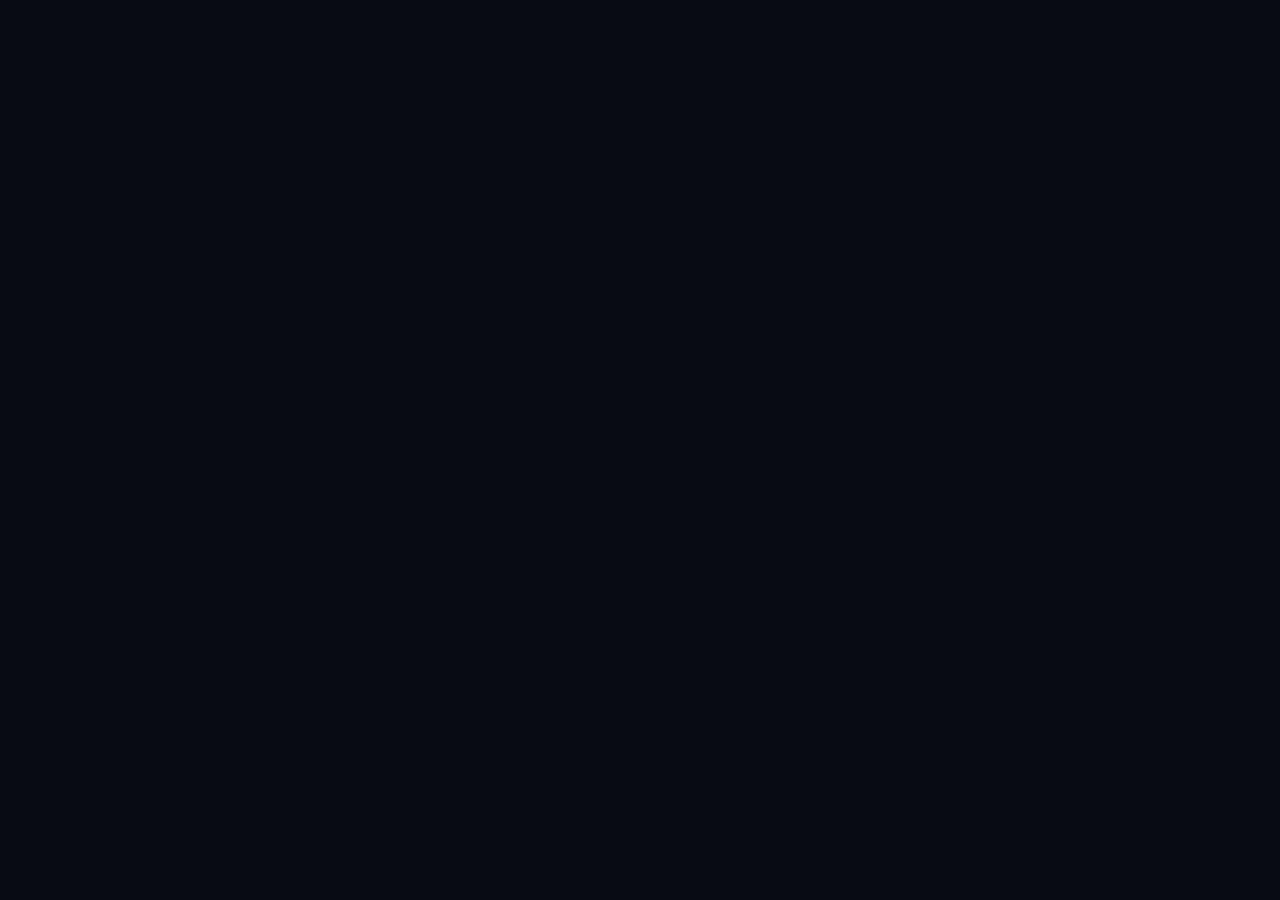
==== commit 5640ddca: "improve the dashboard security" ====
--- a/dashboard.html
+++ b/dashboard.html
@@ -12,6 +12,15 @@
           href="https://cdnjs.cloudflare.com/ajax/libs/font-awesome/6.5.2/css/all.min.css">
 
     <link rel="stylesheet" href="dashboard.css">
+    <style>
+    body {
+        visibility: hidden;
+    }
+
+    body.auth-ready {
+        visibility: visible;
+    }
+</style>
 </head>
 
 <body>
@@ -215,7 +224,7 @@
             <textarea
                 rows="5"
                 id="aboutStudent"
-            >Currently pursuing B.Tech Information Technology and building my knowledge in programming, web development and modern technologies.</textarea>
+            >loading...</textarea>
 
             <button
                 class="small-save"
@@ -241,7 +250,7 @@
             <textarea
                 rows="5"
                 id="aboutInterests"
-            >I enjoy learning new technologies, creating websites, exploring creative ideas and improving my technical skills.</textarea>
+            >loading...</textarea>
 
             <button
                 class="small-save"
@@ -267,7 +276,7 @@
             <textarea
                 rows="5"
                 id="aboutGoal"
-            >My goal is to become a skilled IT professional and work on innovative projects that solve real-world problems.</textarea>
+            >loadin...</textarea>
 
             <button
                 class="small-save"
@@ -852,7 +861,7 @@
 
                         <input type="email"
                                id="email"
-                               value="yourmail@gmail.com">
+                               value="albertnizhal@gmail.com">
 
                     </div>
 
@@ -1165,4 +1174,4 @@
 
 <script type="module" src="dashboard.js"></script>
 </body>
-</html>+</html>
